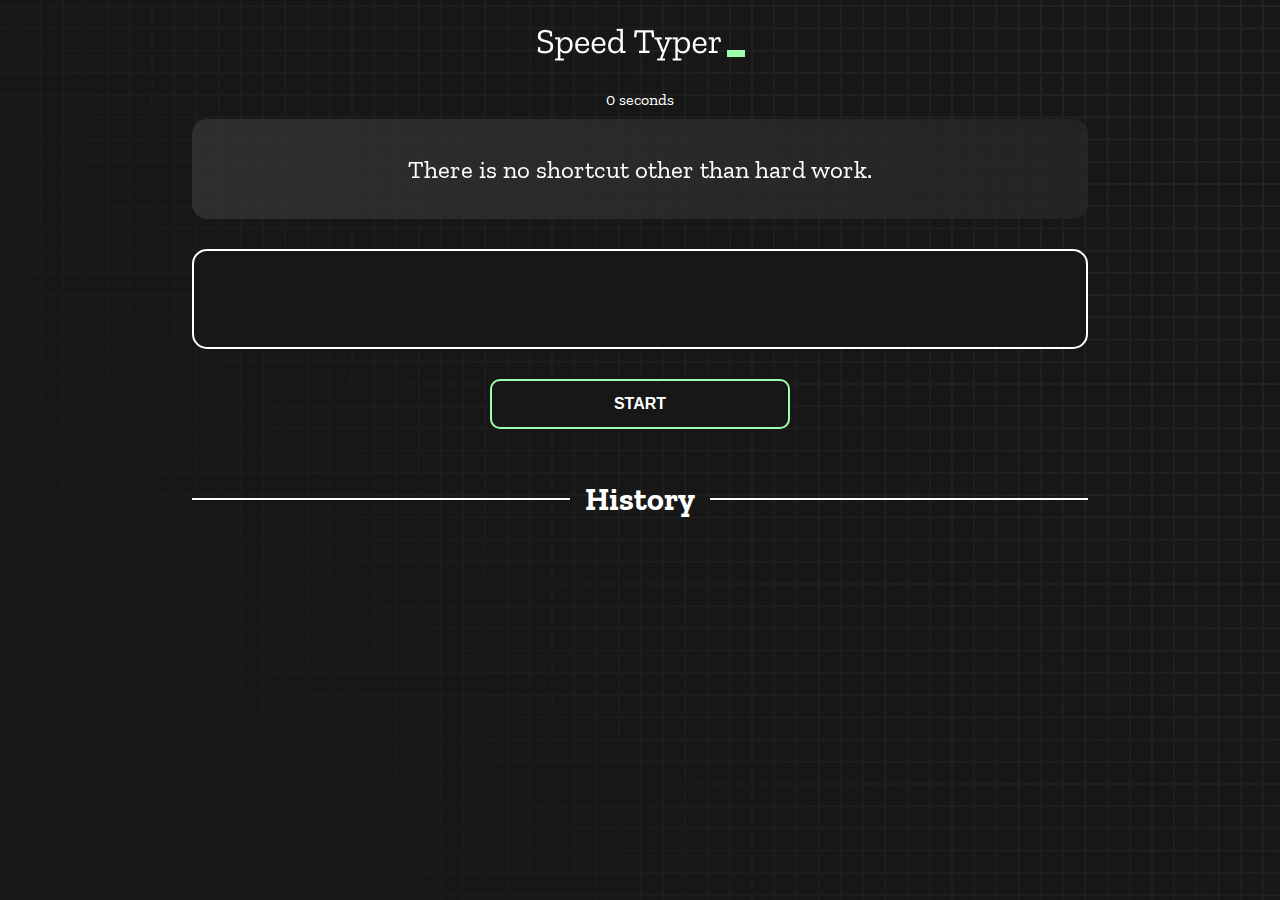
==== index.html @ 0eceabe1 "Initial commit" ====
<!DOCTYPE html>
<html lang="en">
  <head>
    <meta charset="UTF-8" />
    <meta http-equiv="X-UA-Compatible" content="IE=edge" />
    <meta name="viewport" content="width=device-width, initial-scale=1.0" />
    <title>Speed Monster</title>
    <link rel="stylesheet" href="styles.css" />
    <link rel="preconnect" href="https://fonts.googleapis.com" />
    <link rel="preconnect" href="https://fonts.gstatic.com" crossorigin />
    <link
      href="https://fonts.googleapis.com/css2?family=Zilla+Slab:wght@300;400;500&display=swap"
      rel="stylesheet"
    />
  </head>
  <body>
    <h1 class="title"><img src="./logo.png" /></h1>
    <div id="show-time">0 seconds</div>

    <div class="box-container">
      <div id="question"></div>

      <div id="display" class="inactive"></div>

      <div class="buttons">
        <button id="starts">START</button>
      </div>

      <div class="divider-container">
        <div class="line"></div>
        <h1 class="title2">History</h1>
        <div class="line"></div>
      </div>
      <div id="histories"></div>
    </div>

    <div id="countdown"></div>
    <div id="modal-background" class="hidden"></div>
    <div id="result" class="hidden"></div>

    <script src="./history.js"></script>
    <script src="./script.js"></script>
  </body>
</html>
---- styles.css ----
* {
  padding: 0;
  margin: 0;
  box-sizing: border-box;
}

body {
  background-image: url("./bg.png");
  background-size: cover;
  background-position: left top;
  font-family: "Zilla Slab", serif;
}

.box-container {
  width: 70%;
  margin: 0 auto;
}

#question {
  height: 100px;
  display: flex;
  align-items: center;
  justify-content: center;
  color: white;
  font-size: 25px;
  border-radius: 15px;
  background: rgb(255, 255, 255);
  background: linear-gradient(
    92.49deg,
    rgba(255, 255, 255, 0.1) 0.18%,
    rgba(255, 255, 255, 0.05) 99.85%
  );
  backdrop-filter: blur(5px);
  margin-bottom: 30px;
}

#display {
  height: 100px;
  display: flex;
  flex-wrap: wrap;
  align-items: center;
  padding-left: 5rem;
  color: white;
  font-size: 32px;
  background-color: #171717;
  border: 2px solid #9dffad;
  border-radius: 15px;
}

#countdown {
  position: fixed;
  height: 100vh;
  width: 100vw;
  background-color: rgba(0, 0, 0, 0.8);
  top: 0;
  left: 0;
  display: flex;
  align-items: center;
  justify-content: center;
  font-size: 3rem;
  color: white;
  display: none;
}
#result {
  position: fixed;
  top: 10%; 
  left: 10%;
  transform: translate(-50%, -50%);
  height: 250px;
  width: 400px;
  background-color: #171717;
  border-radius: 15px;
  border: 2px solid #9dffad;
  color: white;
  text-align: center;
  padding: 2rem;
}
#show-time{
  text-align: center;
  color: white;
  margin: 10px 0;
}

.green {
  color: #9dffad;
}
.red {
  color: #eb6565;
}
.bold {
  font-weight: 700;
}
.inactive {
  border: 2px solid white !important;
}
.hidden {
  display: none;
}
.title {
  text-align: center;
  color: white;
  margin: 20px 0;
}

.divider-container {
  height: 80px;
  display: flex;
  justify-content: center;
  align-items: center;
  gap: 15px;
  margin: 0 auto;
}

.line {
  height: 2px;
  background: white;
  width: 100%;
}

.title2 {
  color: white;
  display: block;
}

.buttons {
  display: flex;
  justify-content: center;
  margin: 30px 0;
}
button {
  padding: 10px 20px;
  border: none;
  font-size: 16px;
  font-weight: bold;
  width: 300px;
  height: 50px;
  color: white;
  background-color: #171717;
  border-radius: 10px;
  border: 2px solid #9dffad;
  cursor: pointer;
}

#histories {
  display: flex;
  flex-wrap: wrap;
  justify-content: space-around;
}

.card {
  width: 100%;
  height: 100%;
  padding: 50px;
  display: flex;
  justify-content: space-between;
  align-items: center;
  padding: 20px 30px;
  color: white;
  border-radius: 15px;
  background: rgb(255, 255, 255);
  background: linear-gradient(
    92.49deg,
    rgba(255, 255, 255, 0.1) 0.18%,
    rgba(255, 255, 255, 0.05) 99.85%
  );
  backdrop-filter: blur(5px);
  margin-bottom: 30px;
}

#modal-background {
  background: rgb(255, 255, 255);
  background: linear-gradient(
    92.49deg,
    rgba(255, 255, 255, 0.1) 0.18%,
    rgba(255, 255, 255, 0.05) 99.85%
  );
  backdrop-filter: blur(5px);
  height: 100vh;
  width: 100%;
  position: fixed;
  top: 0;
}

@media only screen and (max-width: 700px) {
  .box-container {
    padding: 0 20px;
    width: 100%;
  }
  .card {
    flex-direction: column;
  }
}
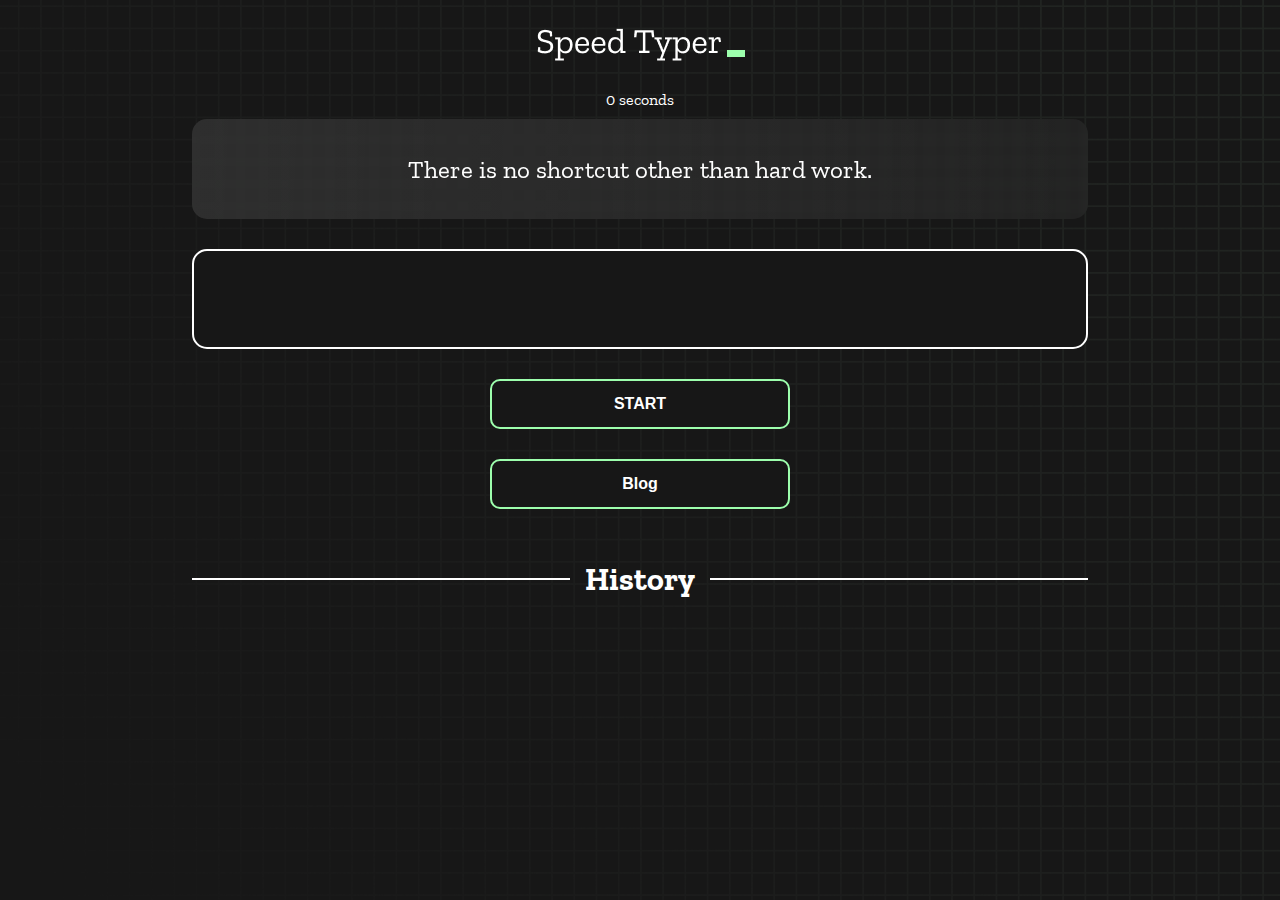
==== commit 914f009e: "commit" ====
--- a/index.html
+++ b/index.html
@@ -1,44 +1,49 @@
 <!DOCTYPE html>
 <html lang="en">
-  <head>
-    <meta charset="UTF-8" />
-    <meta http-equiv="X-UA-Compatible" content="IE=edge" />
-    <meta name="viewport" content="width=device-width, initial-scale=1.0" />
-    <title>Speed Monster</title>
-    <link rel="stylesheet" href="styles.css" />
-    <link rel="preconnect" href="https://fonts.googleapis.com" />
-    <link rel="preconnect" href="https://fonts.gstatic.com" crossorigin />
-    <link
-      href="https://fonts.googleapis.com/css2?family=Zilla+Slab:wght@300;400;500&display=swap"
-      rel="stylesheet"
-    />
-  </head>
-  <body>
-    <h1 class="title"><img src="./logo.png" /></h1>
-    <div id="show-time">0 seconds</div>
 
-    <div class="box-container">
-      <div id="question"></div>
+<head>
+  <meta charset="UTF-8" />
+  <meta http-equiv="X-UA-Compatible" content="IE=edge" />
+  <meta name="viewport" content="width=device-width, initial-scale=1.0" />
+  <title>Speed Monster</title>
+  <link rel="stylesheet" href="styles.css" />
+  <link rel="preconnect" href="https://fonts.googleapis.com" />
+  <link rel="preconnect" href="https://fonts.gstatic.com" crossorigin />
+  <link href="https://fonts.googleapis.com/css2?family=Zilla+Slab:wght@300;400;500&display=swap" rel="stylesheet" />
+</head>
 
-      <div id="display" class="inactive"></div>
+<body>
+  <h1 class="title"><img src="./logo.png" /></h1>
+  <div id="show-time">0 seconds</div>
 
-      <div class="buttons">
-        <button id="starts">START</button>
-      </div>
+  <div class="box-container">
+    <div id="question"></div>
 
-      <div class="divider-container">
-        <div class="line"></div>
-        <h1 class="title2">History</h1>
-        <div class="line"></div>
-      </div>
-      <div id="histories"></div>
+    <div id="display" class="inactive"></div>
+
+    <div class="buttons">
+      <button id="starts">START</button>
     </div>
 
-    <div id="countdown"></div>
-    <div id="modal-background" class="hidden"></div>
-    <div id="result" class="hidden"></div>
+    <div class="buttons">
+      <a href="blog.html"><button id="starts">Blog</button></a>
+    </div>
 
-    <script src="./history.js"></script>
-    <script src="./script.js"></script>
-  </body>
-</html>
+
+    <div class="divider-container">
+      <div class="line"></div>
+      <h1 class="title2">History</h1>
+      <div class="line"></div>
+    </div>
+    <div id="histories"></div>
+  </div>
+
+  <div id="countdown"></div>
+  <div id="modal-background" class="hidden"></div>
+  <div id="result" class="hidden"></div>
+
+  <script src="./history.js"></script>
+  <script src="./script.js"></script>
+</body>
+
+</html>--- a/styles.css
+++ b/styles.css
@@ -25,11 +25,9 @@
   font-size: 25px;
   border-radius: 15px;
   background: rgb(255, 255, 255);
-  background: linear-gradient(
-    92.49deg,
-    rgba(255, 255, 255, 0.1) 0.18%,
-    rgba(255, 255, 255, 0.05) 99.85%
-  );
+  background: linear-gradient(92.49deg,
+      rgba(255, 255, 255, 0.1) 0.18%,
+      rgba(255, 255, 255, 0.05) 99.85%);
   backdrop-filter: blur(5px);
   margin-bottom: 30px;
 }
@@ -61,10 +59,11 @@
   color: white;
   display: none;
 }
+
 #result {
   position: fixed;
-  top: 10%; 
-  left: 10%;
+  top: 50%;
+  left: 50%;
   transform: translate(-50%, -50%);
   height: 250px;
   width: 400px;
@@ -75,7 +74,8 @@
   text-align: center;
   padding: 2rem;
 }
-#show-time{
+
+#show-time {
   text-align: center;
   color: white;
   margin: 10px 0;
@@ -84,18 +84,23 @@
 .green {
   color: #9dffad;
 }
+
 .red {
   color: #eb6565;
 }
+
 .bold {
   font-weight: 700;
 }
+
 .inactive {
   border: 2px solid white !important;
 }
+
 .hidden {
   display: none;
 }
+
 .title {
   text-align: center;
   color: white;
@@ -127,6 +132,7 @@
   justify-content: center;
   margin: 30px 0;
 }
+
 button {
   padding: 10px 20px;
   border: none;
@@ -142,38 +148,32 @@
 }
 
 #histories {
-  display: flex;
-  flex-wrap: wrap;
-  justify-content: space-around;
+  display: grid;
+  grid-template-columns: repeat(3, 1fr);
+  gap: 20px;
 }
 
 .card {
   width: 100%;
   height: 100%;
   padding: 50px;
-  display: flex;
-  justify-content: space-between;
-  align-items: center;
+  text-align: center;
   padding: 20px 30px;
   color: white;
   border-radius: 15px;
   background: rgb(255, 255, 255);
-  background: linear-gradient(
-    92.49deg,
-    rgba(255, 255, 255, 0.1) 0.18%,
-    rgba(255, 255, 255, 0.05) 99.85%
-  );
+  background: linear-gradient(92.49deg,
+      rgba(255, 255, 255, 0.1) 0.18%,
+      rgba(255, 255, 255, 0.05) 99.85%);
   backdrop-filter: blur(5px);
   margin-bottom: 30px;
 }
 
 #modal-background {
   background: rgb(255, 255, 255);
-  background: linear-gradient(
-    92.49deg,
-    rgba(255, 255, 255, 0.1) 0.18%,
-    rgba(255, 255, 255, 0.05) 99.85%
-  );
+  background: linear-gradient(92.49deg,
+      rgba(255, 255, 255, 0.1) 0.18%,
+      rgba(255, 255, 255, 0.05) 99.85%);
   backdrop-filter: blur(5px);
   height: 100vh;
   width: 100%;
@@ -181,12 +181,15 @@
   top: 0;
 }
 
-@media only screen and (max-width: 700px) {
+@media only screen and (max-width: 768px) {
   .box-container {
     padding: 0 20px;
     width: 100%;
   }
-  .card {
-    flex-direction: column;
+
+  #histories {
+    display: flex;
+    flex-wrap: wrap;
+    justify-content: space-around;
   }
-}
+}